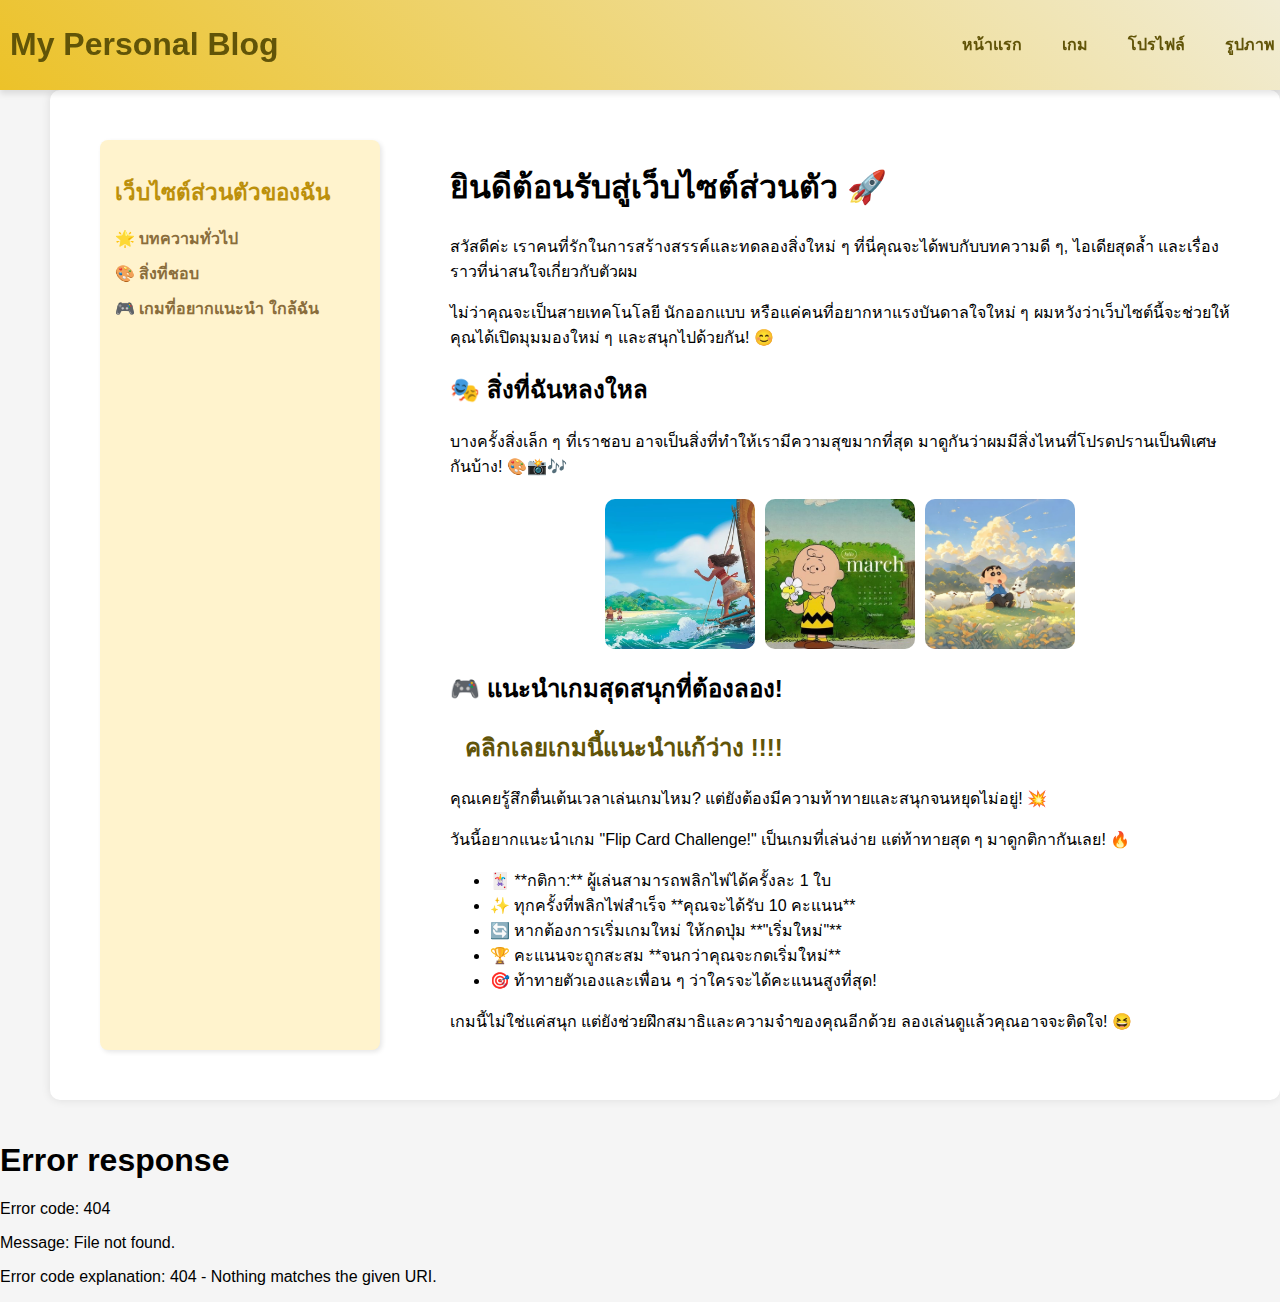
==== index.html @ c8c34f16 "เพิ่มหน้ารูปภาพและเพิ่มรูปภาพละอื่นๆ" ====
<!DOCTYPE html>
<html lang="th">
<head>
    <meta charset="UTF-8">
    <meta name="viewport" content="width=device-width, initial-scale=1.0">
    <title>เว็บไซต์ส่วนตัว</title>
    <link rel="stylesheet" href="css/style.css">
</head>
<body>

    <!-- Header จะถูกโหลดจากไฟล์แยก -->
    <div id="header-container"></div>

    <main class="container">
        <!-- Sidebar -->
        <aside class="sidebar">
            <h2>เว็บไซต์ส่วนตัวของฉัน</h2>
            <ul>
                <li><a href="#intro">🌟 บทความทั่วไป</a></li>
                <li><a href="#favorite">🎨 สิ่งที่ชอบ</a></li>
                <li><a href="#game">🎮 เกมที่อยากแนะนำ ใกล้ฉัน</a></li>
            </ul>
        </aside>

        <!-- Content -->
        <section class="content">
            <article id="intro">
                <h1>ยินดีต้อนรับสู่เว็บไซต์ส่วนตัว 🚀</h1>
                <p>สวัสดีค่ะ เราคนที่รักในการสร้างสรรค์และทดลองสิ่งใหม่ ๆ 
                ที่นี่คุณจะได้พบกับบทความดี ๆ, ไอเดียสุดล้ำ และเรื่องราวที่น่าสนใจเกี่ยวกับตัวผม</p>
                
                <p>ไม่ว่าคุณจะเป็นสายเทคโนโลยี นักออกแบบ หรือแค่คนที่อยากหาแรงบันดาลใจใหม่ ๆ  
                ผมหวังว่าเว็บไซต์นี้จะช่วยให้คุณได้เปิดมุมมองใหม่ ๆ และสนุกไปด้วยกัน! 😊</p>
            </article>
            
            <article id="favorite">
                <h2>🎭 สิ่งที่ฉันหลงใหล</h2>
                <p>บางครั้งสิ่งเล็ก ๆ ที่เราชอบ อาจเป็นสิ่งที่ทำให้เรามีความสุขมากที่สุด  
                มาดูกันว่าผมมีสิ่งไหนที่โปรดปรานเป็นพิเศษกันบ้าง! 🎨📸🎶</p>
                
                <div class="gallery">
                    <img src="images/img1.jpg" alt="ภาพที่ 1 ">
                    <img src="images/img2.jpg" alt="ภาพที่ 2 ">
                    <img src="images/img3.jpg" alt="ภาพที่ 3 ">
                </div>
            </article>

            <article id="game">
                <h2>🎮 แนะนำเกมสุดสนุกที่ต้องลอง!</h2>
                <h2>
                    <nav>
                        <ul>
                            <li><a href="game.html">คลิกเลยเกมนี้แนะนำแก้ว่าง !!!! </a></li>
                        </ul>
                    </nav>
                    </h2>
                <p>คุณเคยรู้สึกตื่นเต้นเวลาเล่นเกมไหม? 
                แต่ยังต้องมีความท้าทายและสนุกจนหยุดไม่อยู่! 💥</p>

                <p>วันนี้อยากแนะนำเกม "Flip Card Challenge!" เป็นเกมที่เล่นง่าย แต่ท้าทายสุด ๆ  
                มาดูกติกากันเลย! 🔥</p>

                <ul>
                    <li>🃏 **กติกา:** ผู้เล่นสามารถพลิกไพ่ได้ครั้งละ 1 ใบ</li>
                    <li>✨ ทุกครั้งที่พลิกไพ่สำเร็จ **คุณจะได้รับ 10 คะแนน**</li>
                    <li>🔄 หากต้องการเริ่มเกมใหม่ ให้กดปุ่ม **"เริ่มใหม่"**</li>
                    <li>🏆 คะแนนจะถูกสะสม **จนกว่าคุณจะกดเริ่มใหม่**</li>
                    <li>🎯 ท้าทายตัวเองและเพื่อน ๆ ว่าใครจะได้คะแนนสูงที่สุด!</li>
                </ul>

                <p>เกมนี้ไม่ใช่แค่สนุก แต่ยังช่วยฝึกสมาธิและความจำของคุณอีกด้วย  
                ลองเล่นดูแล้วคุณอาจจะติดใจ! 😆</p>
            </article>
        </section>
    </main>

    <!-- Footer จะถูกโหลดจากไฟล์แยก -->
    <div id="footer-container"></div>
    <script>
        // Fetch and load header
        fetch('includes/header.html').then(res => res.text()).then(data => document.getElementById('header-container').innerHTML = data);
        
        // Fetch and load footer
        fetch('includes/footer.html').then(res => res.text()).then(data => document.getElementById('footer-container').innerHTML = data);
    </script>

</body>
</html>
---- css/style.css ----
/* General Body Styles */
body {
    font-family: Arial, sans-serif;
    margin: 0;
    padding: 0;
    background-color: #f5f5f5;
    scroll-behavior: smooth;
    display: flex;
    flex-direction: column;
    min-height: 100vh;
    padding-top: 70px; /* ขยับเนื้อหาหลักลงจาก header */
}

/* Header Styles */
header {
    display: flex;
    justify-content: space-between;
    align-items: center;
    background: linear-gradient(45deg, #ecc229, #f1edd7);
    padding: 5px 10px;
    color: rgb(97, 84, 8);
    box-shadow: 0 4px 6px rgba(0, 0, 0, 0.1);
    width: 100%;
    position: fixed;
    top: 0;
    left: 0;
    z-index: 1000;
    flex-wrap: wrap;
    min-height: 60px;
}

/* Navigation Styles */
nav ul {
    list-style: none;
    display: flex;
    gap: 10px;
    padding: 0;
    margin: 0;
}

nav ul li {
    display: inline;
}

nav ul li a {
    text-decoration: none;
    color: rgb(97, 84, 8);
    font-weight: bold;
    padding: 10px 15px;
    border-radius: 8px;
    transition: background 0.3s, transform 0.2s;
}

nav ul li a:hover {
    background: rgba(255, 255, 255, 0.2);
    transform: scale(1.05);
}


/* Footer */
footer {
    background-color: #333;
    color: white;
    padding: 10px;
    text-align: center;
    width: 100%;
}


.container {
    display: flex;
    max-width: 1200px;
    margin: 20px auto;  /* ปรับ margin-top ให้พอดีกับ header */
    padding: 50px;
    background: white;
    border-radius: 10px;
    box-shadow: 0 0 10px rgba(0, 0, 0, 0.1);
    margin-left: 50px; /* เพิ่ม margin-left เพื่อขยับขวา */
}

/* ขยับเนื้อหาใน .content ไปทางขวา */
.content {
    flex: 1;
    padding-left: 20px;
    margin-left: 50px; /* ขยับ .content ไปทางขวา */
}


/* Sidebar Styles */
.sidebar {
    width: 250px;
    background: #fff3cd;
    padding: 15px;
    border-radius: 8px;
    box-shadow: 2px 2px 5px rgba(0, 0, 0, 0.1);
}

.sidebar h2 {
    font-size: 1.4rem;
    margin-bottom: 10px;
    color: #bc900b;
}

.sidebar ul {
    list-style: none;
    padding: 0;
}

.sidebar ul li {
    margin-bottom: 10px;
}

.sidebar ul li a {
    text-decoration: none;
    color: #8a6d3b;
    font-weight: bold;
    transition: color 0.3s;
}

.sidebar ul li a:hover {
    color: #614e2e;
}

/* Gallery */
.gallery {
    display: grid;
    grid-template-columns: repeat(auto-fill, minmax(150px, 1fr));
    gap: 10px;
    margin-top: 20px;
}

.gallery img {
    width: 100%;
    height: 150px;
    object-fit: cover;
    border-radius: 8px;
    transition: transform 0.3s, box-shadow 0.3s;
}

.gallery img:hover {
    transform: scale(1.05);
    box-shadow: 0 4px 6px rgba(0, 0, 0, 0.2);
}

/* Blog Section */
.blog article {
    width: 90%;
    margin: 40px auto; /* Increased margin-top for more space */
    padding: 50px;
    max-width: 1200px;
    background: white;
    border-radius: 8px;
    box-shadow: 0px 4px 6px rgba(0, 0, 0, 0.1);
    transition: 0.3s;
}

.blog article:hover {
    transform: translateY(-5px);
    box-shadow: 0px 6px 10px rgba(0, 0, 0, 0.15);
}

.blog h2 {
    font-size: 1.5rem;
    margin-bottom: 10px;
    margin-top: 20px; /* Adds some space above the heading */
}


/* Profile Page */
.profile-container {
    display: grid;
    grid-template-columns: 1fr 2fr;
    gap: 20px;
    margin-top: 120px;
    padding: 20px;
    max-width: 1200px;
    margin-left: auto;
    margin-right: auto;
}

.profile-sidebar {
    width: 30%;
    padding: 20px;
    text-align: center;
    background: #fff;
    border-right: 2px solid #ddd;
}

.profile-sidebar img {
    width: 100%;
    border-radius: 10px;
    margin-bottom: 15px;
}

.profile-sidebar h2 {
    font-size: 20px;
    margin: 10px 0;
}

.profile-info {
    width: 70%;
    padding: 20px;
}

.profile-info h2 {
    color: #866301;
    font-size: 22px;
    margin-bottom: 10px;
}

.profile-info p {
    line-height: 1.6;
    color: #333;
}

/* Gallery Layout */
.gallery {
    display: flex;
    gap: 10px;
    flex-wrap: wrap;
    justify-content: center;
}

.gallery img {
    width: 150px;
    height: 150px;
    object-fit: cover;
    border-radius: 10px;
    cursor: pointer;
    transition: transform 0.3s;
}

.gallery img:hover {
    transform: scale(1.1);
}

/* Lightbox Styles */
.lightbox {
    display: none;
    position: fixed;
    top: 0;
    left: 0;
    width: 100%;
    height: 100%;
    background: rgba(0, 0, 0, 0.8);
    justify-content: center;
    align-items: center;
    text-align: center;
}

.lightbox-content {
    max-width: 80%;
    max-height: 80%;
    border-radius: 10px;
}

.close {
    position: absolute;
    top: 10px;
    right: 20px;
    color: white;
    font-size: 30px;
    cursor: pointer;
}


/* Responsive Styles */
@media (max-width: 1024px) {
    .container {
        flex-direction: column;
        align-items: center;
    }

    .sidebar {
        width: 100%;
        text-align: center;
        margin-bottom: 20px;
    }

    .content {
        width: 100%;
        padding: 0;
    }

    .gallery {
        grid-template-columns: repeat(auto-fill, minmax(120px, 1fr));
    }

    .profile-container {
        grid-template-columns: 1fr;
    }

    .profile-sidebar {
        width: 100%;
        border-right: none;
        border-bottom: 2px solid #ddd;
    }

    .profile-info {
        width: 100%;
    }
}

@media (max-width: 768px) {
    header {
        flex-direction: column;
        text-align: center;
        padding: 10px;
    }

    .gallery img {
        height: 120px;
    }

    .profile-container {
        margin-top: 100px;
    }
}

@media (max-width: 480px) {
    .gallery img {
        height: 100px;
    }

    .sidebar h2,
    .profile-sidebar h2 {
        font-size: 1.2rem;
    }

    .profile-info h2 {
        font-size: 18px;
    }
}
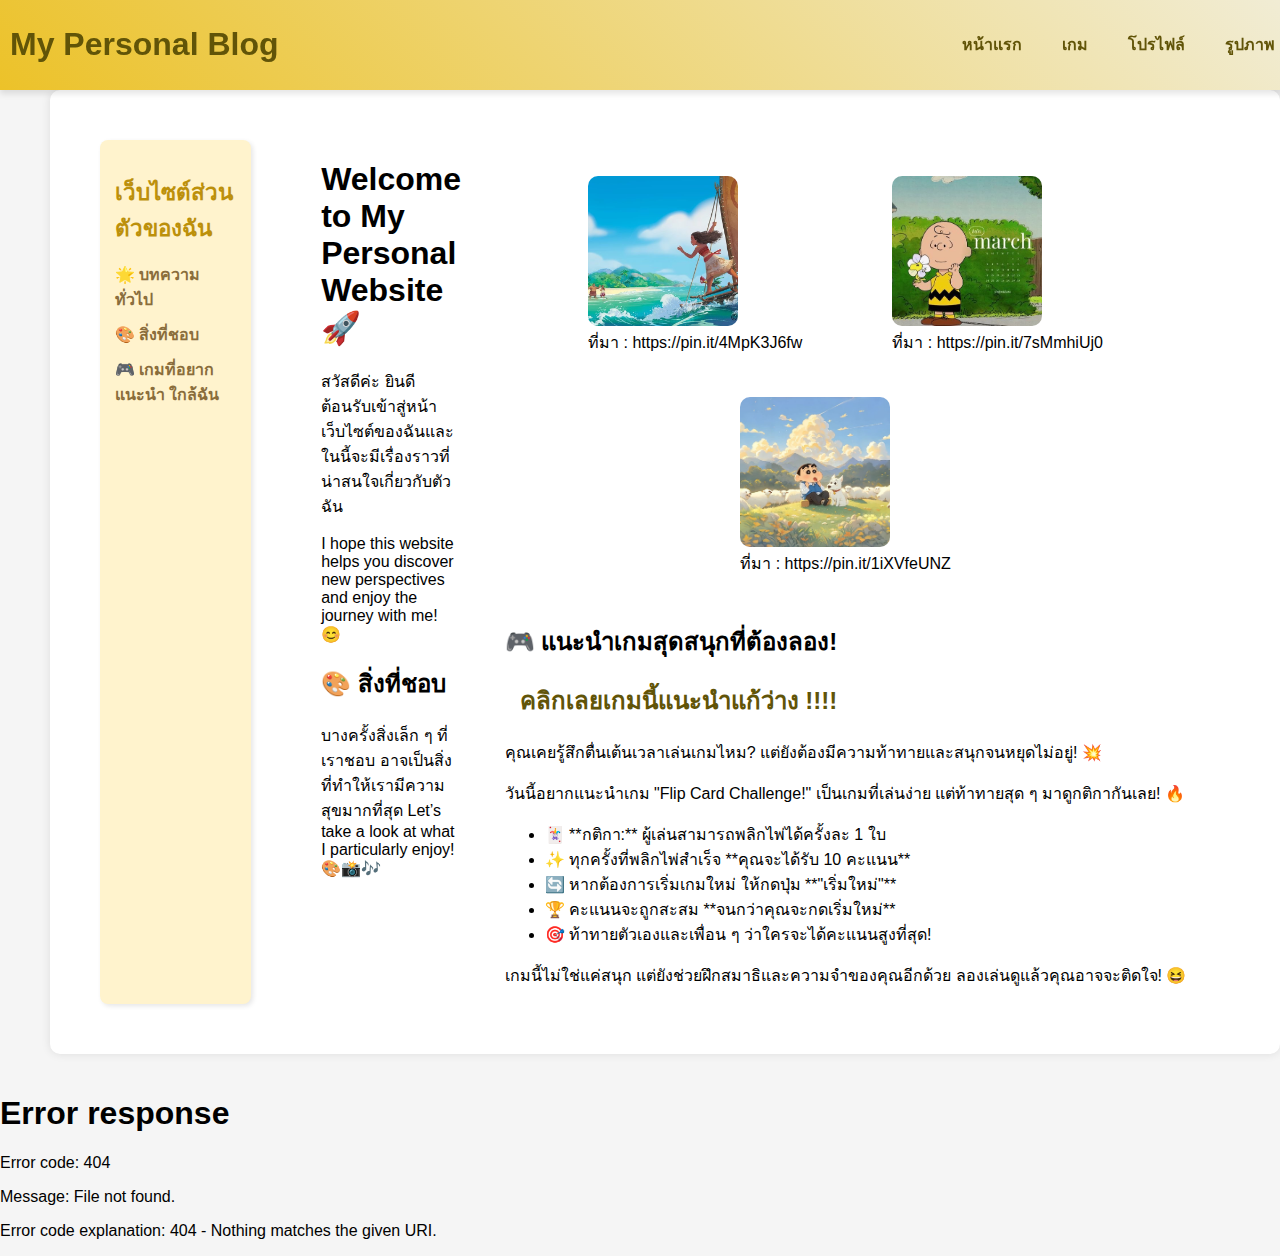
==== commit b0a54b8c: "แก้คำ" ====
--- a/index.html
+++ b/index.html
@@ -25,24 +25,31 @@
         <!-- Content -->
         <section class="content">
             <article id="intro">
-                <h1>ยินดีต้อนรับสู่เว็บไซต์ส่วนตัว 🚀</h1>
-                <p>สวัสดีค่ะ เราคนที่รักในการสร้างสรรค์และทดลองสิ่งใหม่ ๆ 
-                ที่นี่คุณจะได้พบกับบทความดี ๆ, ไอเดียสุดล้ำ และเรื่องราวที่น่าสนใจเกี่ยวกับตัวผม</p>
-                
-                <p>ไม่ว่าคุณจะเป็นสายเทคโนโลยี นักออกแบบ หรือแค่คนที่อยากหาแรงบันดาลใจใหม่ ๆ  
-                ผมหวังว่าเว็บไซต์นี้จะช่วยให้คุณได้เปิดมุมมองใหม่ ๆ และสนุกไปด้วยกัน! 😊</p>
+                <h1>Welcome to My Personal Website 🚀</h1>
+                <p>สวัสดีค่ะ ยินดีต้อนรับเข้าสู่หน้าเว็บไซต์ของฉันและในนี้จะมีเรื่องราวที่น่าสนใจเกี่ยวกับตัวฉัน</p>
+                <p>I hope this website helps you discover new perspectives and enjoy the journey with me! 😊</p>
             </article>
             
             <article id="favorite">
-                <h2>🎭 สิ่งที่ฉันหลงใหล</h2>
+                <h2>🎨 สิ่งที่ชอบ</h2>
                 <p>บางครั้งสิ่งเล็ก ๆ ที่เราชอบ อาจเป็นสิ่งที่ทำให้เรามีความสุขมากที่สุด  
-                มาดูกันว่าผมมีสิ่งไหนที่โปรดปรานเป็นพิเศษกันบ้าง! 🎨📸🎶</p>
-                
+                Let’s take a look at what I particularly enjoy! 🎨📸🎶</p>
+            </article>
+        </section>
+        
                 <div class="gallery">
-                    <img src="images/img1.jpg" alt="ภาพที่ 1 ">
-                    <img src="images/img2.jpg" alt="ภาพที่ 2 ">
-                    <img src="images/img3.jpg" alt="ภาพที่ 3 ">
-                </div>
+                    <figure>
+                        <img src="images/img1.jpg" alt="ภาพที่ 1 " onclick="openLightbox(this)">
+                        <figcaption>ที่มา : https://pin.it/4MpK3J6fw</figcaption>
+                    </figure>
+                    <figure>
+                        <img src="images/img2.jpg" alt="ภาพที่ 2 " onclick="openLightbox(this)">
+                        <figcaption>ที่มา : https://pin.it/7sMmhiUj0</figcaption>
+                    </figure>
+                    <figure>
+                        <img src="images/img3.jpg" alt="ภาพที่ 3 " onclick="openLightbox(this)">
+                        <figcaption>ที่มา : https://pin.it/1iXVfeUNZ</figcaption>
+                    </figure>
             </article>
 
             <article id="game">
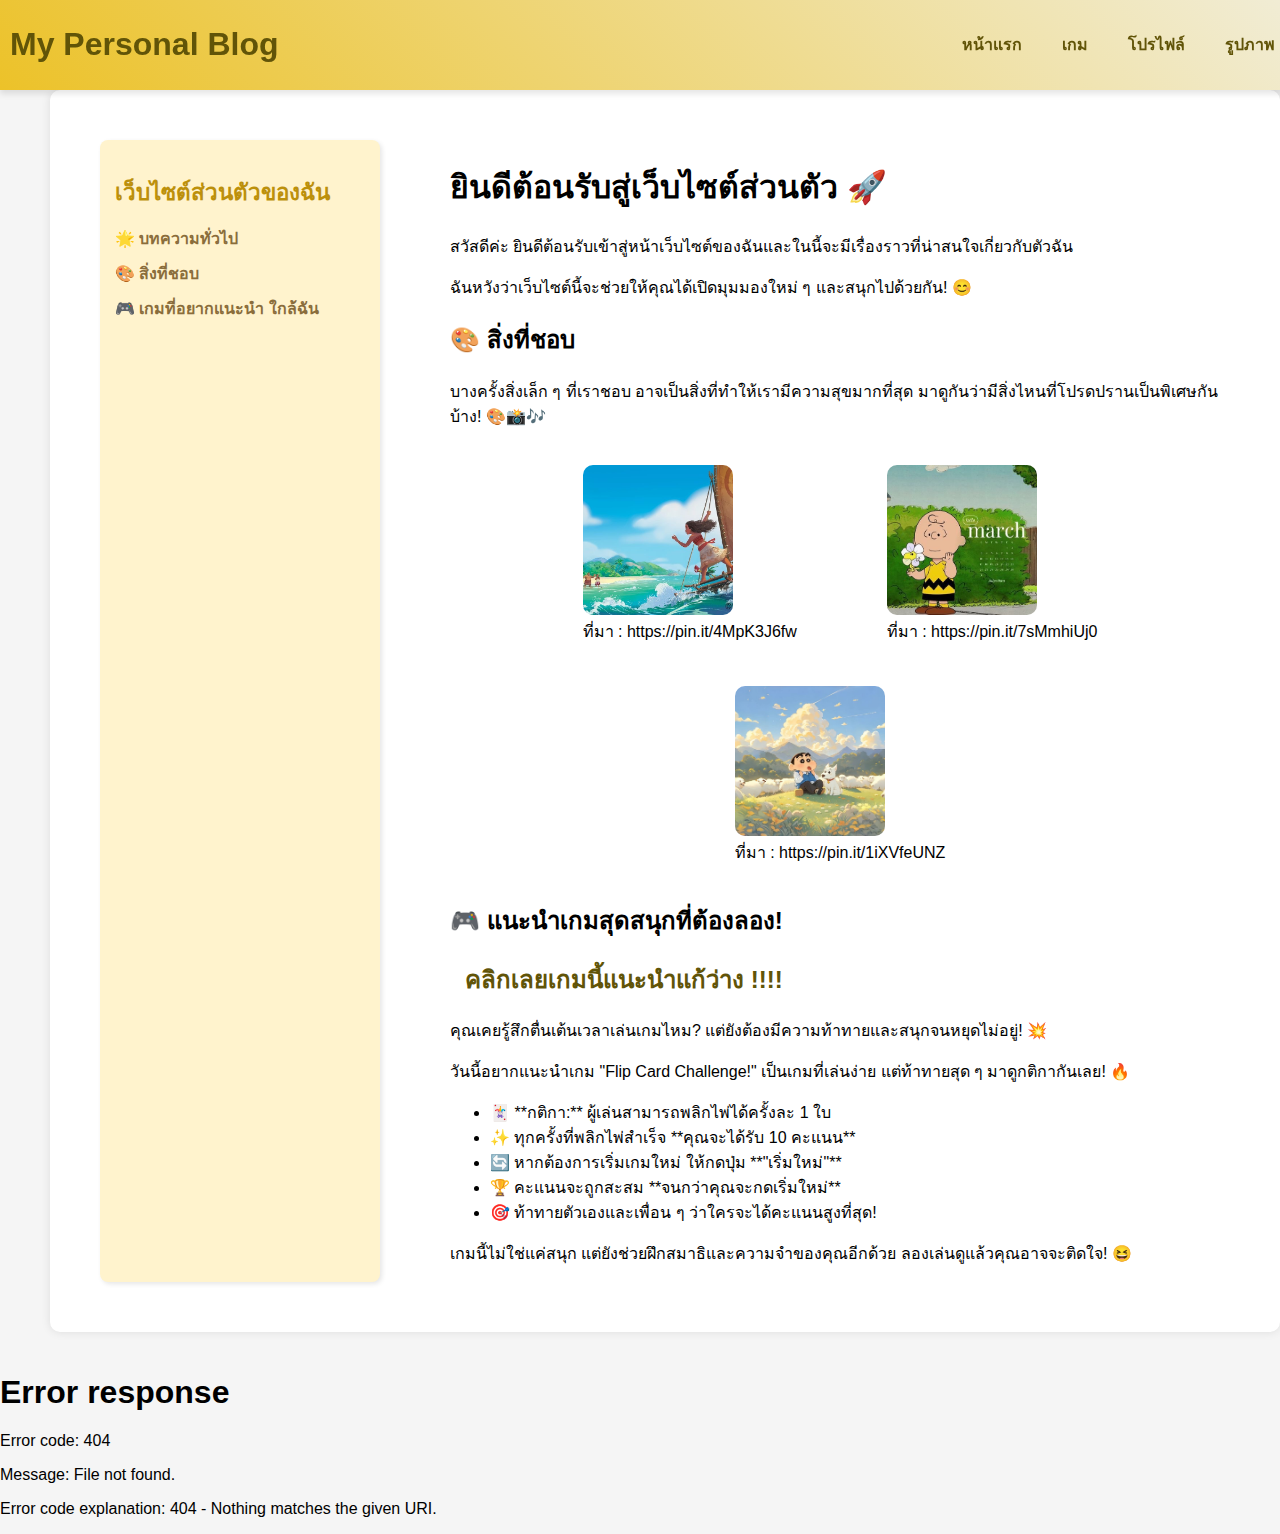
==== commit aef31708: "แก้คำ" ====
--- a/index.html
+++ b/index.html
@@ -25,18 +25,17 @@
         <!-- Content -->
         <section class="content">
             <article id="intro">
-                <h1>Welcome to My Personal Website 🚀</h1>
+                <h1>ยินดีต้อนรับสู่เว็บไซต์ส่วนตัว 🚀</h1>
                 <p>สวัสดีค่ะ ยินดีต้อนรับเข้าสู่หน้าเว็บไซต์ของฉันและในนี้จะมีเรื่องราวที่น่าสนใจเกี่ยวกับตัวฉัน</p>
-                <p>I hope this website helps you discover new perspectives and enjoy the journey with me! 😊</p>
+                
+                <p>ฉันหวังว่าเว็บไซต์นี้จะช่วยให้คุณได้เปิดมุมมองใหม่ ๆ และสนุกไปด้วยกัน! 😊</p>
             </article>
             
             <article id="favorite">
                 <h2>🎨 สิ่งที่ชอบ</h2>
                 <p>บางครั้งสิ่งเล็ก ๆ ที่เราชอบ อาจเป็นสิ่งที่ทำให้เรามีความสุขมากที่สุด  
-                Let’s take a look at what I particularly enjoy! 🎨📸🎶</p>
-            </article>
-        </section>
-        
+                มาดูกันว่ามีสิ่งไหนที่โปรดปรานเป็นพิเศษกันบ้าง! 🎨📸🎶</p>
+                
                 <div class="gallery">
                     <figure>
                         <img src="images/img1.jpg" alt="ภาพที่ 1 " onclick="openLightbox(this)">
